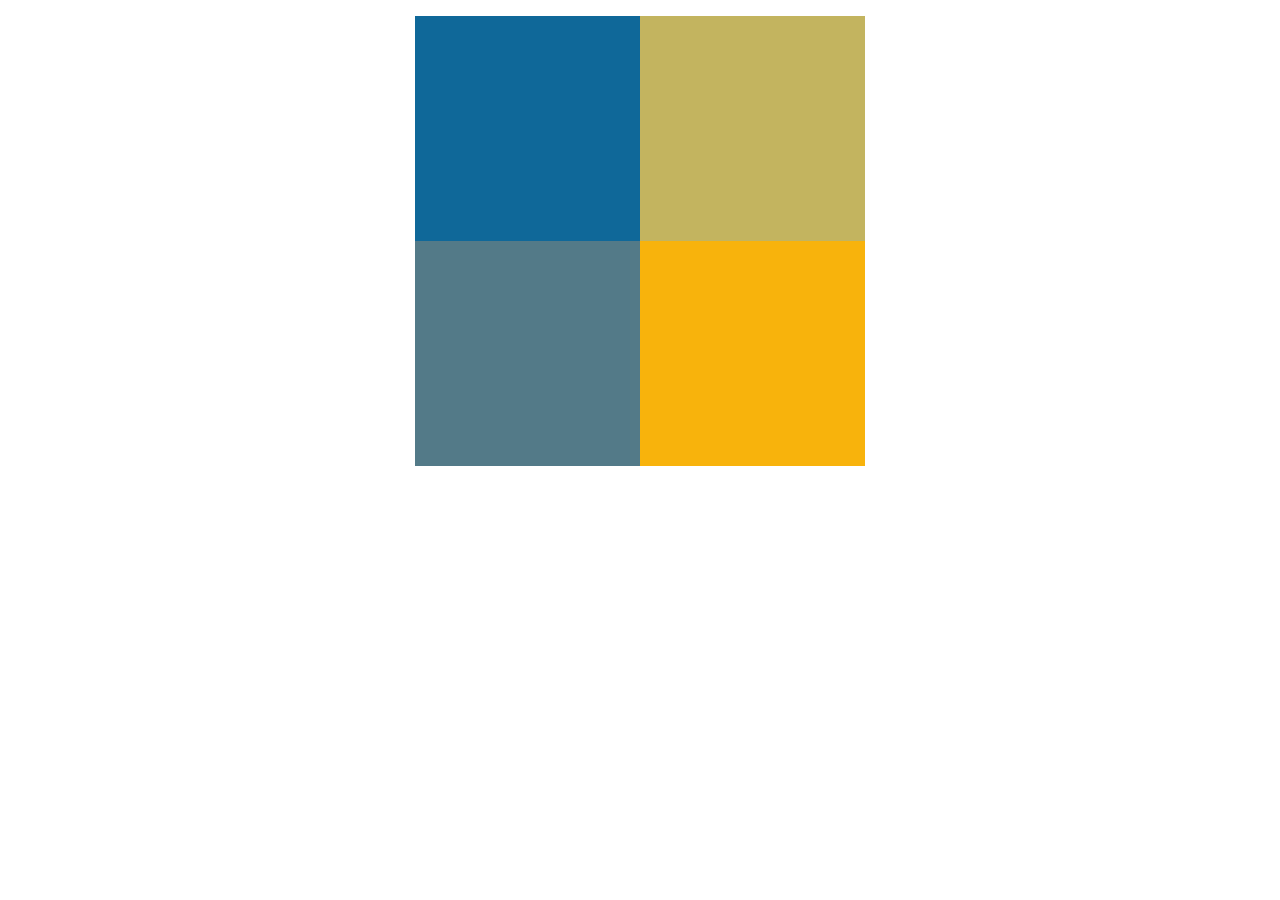
==== index.html @ 8f187b3a "flexed the crap out of my boxes. oh yeah." ====
<!DOCTYPE html>
<html lang="en">

<head>
    <meta charset="UTF-8">
    <title>Document</title>
    <link href='main.css' rel='stylesheet'>
    <script src='query.js'></script>
    <script src='main.js'></script>
</head>

<body>
    <p class="timer"></p>
    <div id="main">
        <div class="gamepiece"></div>
        <div class="gamepiece"></div>
        <div class="gamepiece"></div>
        <div class="gamepiece"></div>
    </div>
</body>

</html>
---- main.css ----
#main {
    margin: 0 auto;
    width: 50vh;
    display: flex;
    flex-direction: row;
    align-items: flex-start;
    align-content: space-between;
    flex-wrap: wrap;
}

.gamepiece {
    margin: 0 auto;
    height: 25vh;
    width: 12.5vw;
    flex-grow: 1;
}
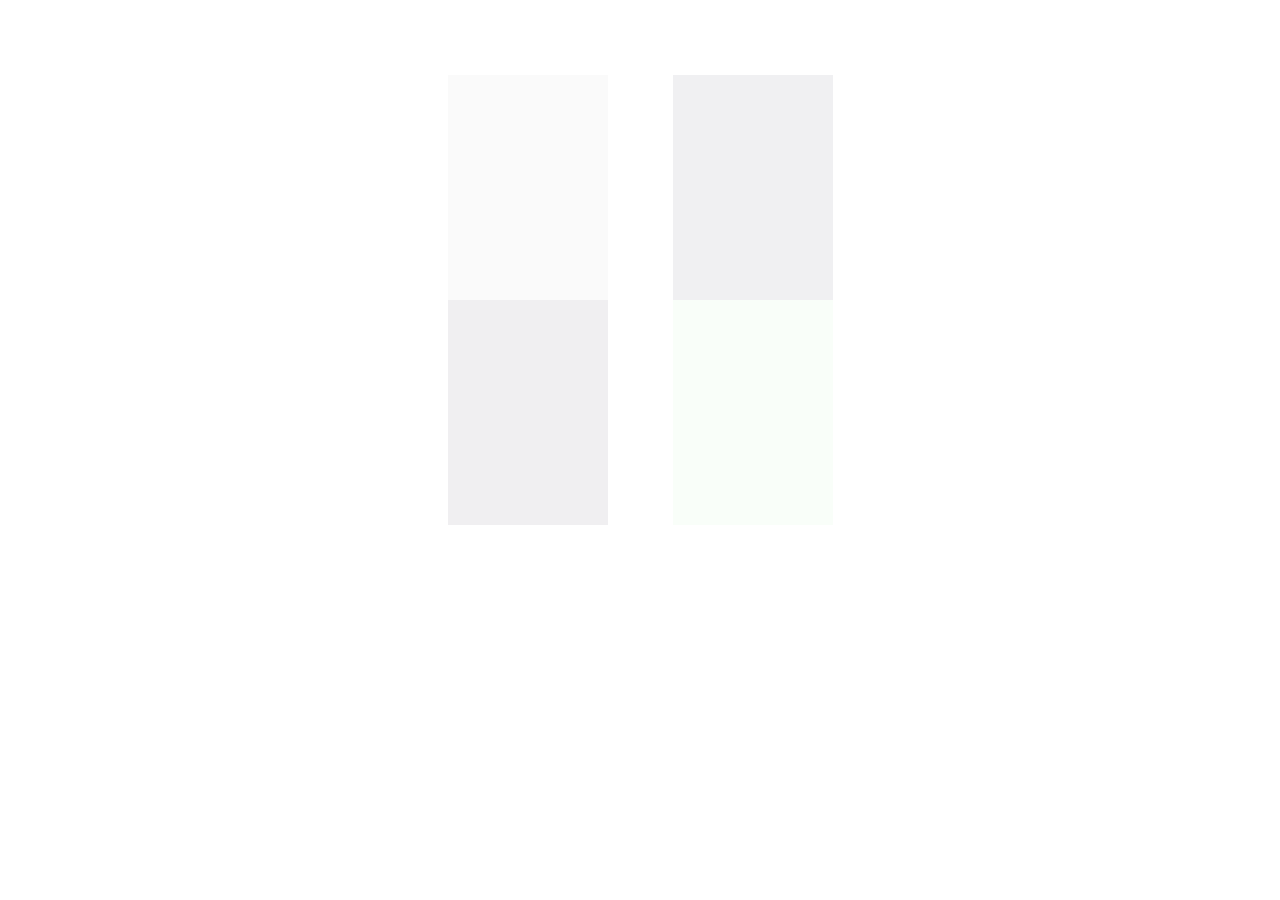
==== commit 6f432e30: "scrapping logic and starting again" ====
--- a/index.html
+++ b/index.html
@@ -12,10 +12,10 @@
 <body>
     <p class="timer"></p>
     <div id="main">
-        <div class="gamepiece"></div>
-        <div class="gamepiece"></div>
-        <div class="gamepiece"></div>
-        <div class="gamepiece"></div>
+        <div class="gamepiece" id="0"></div>
+        <div class="gamepiece" id="1"></div>
+        <div class="gamepiece" id="2"></div>
+        <div class="gamepiece" id="3"></div>
     </div>
 </body>
 
--- a/main.css
+++ b/main.css
@@ -1,3 +1,8 @@
+p {
+    text-align: center;
+    font-size: 75px;
+}
+
 #main {
     margin: 0 auto;
     width: 50vh;
@@ -12,5 +17,4 @@
     margin: 0 auto;
     height: 25vh;
     width: 12.5vw;
-    flex-grow: 1;
 }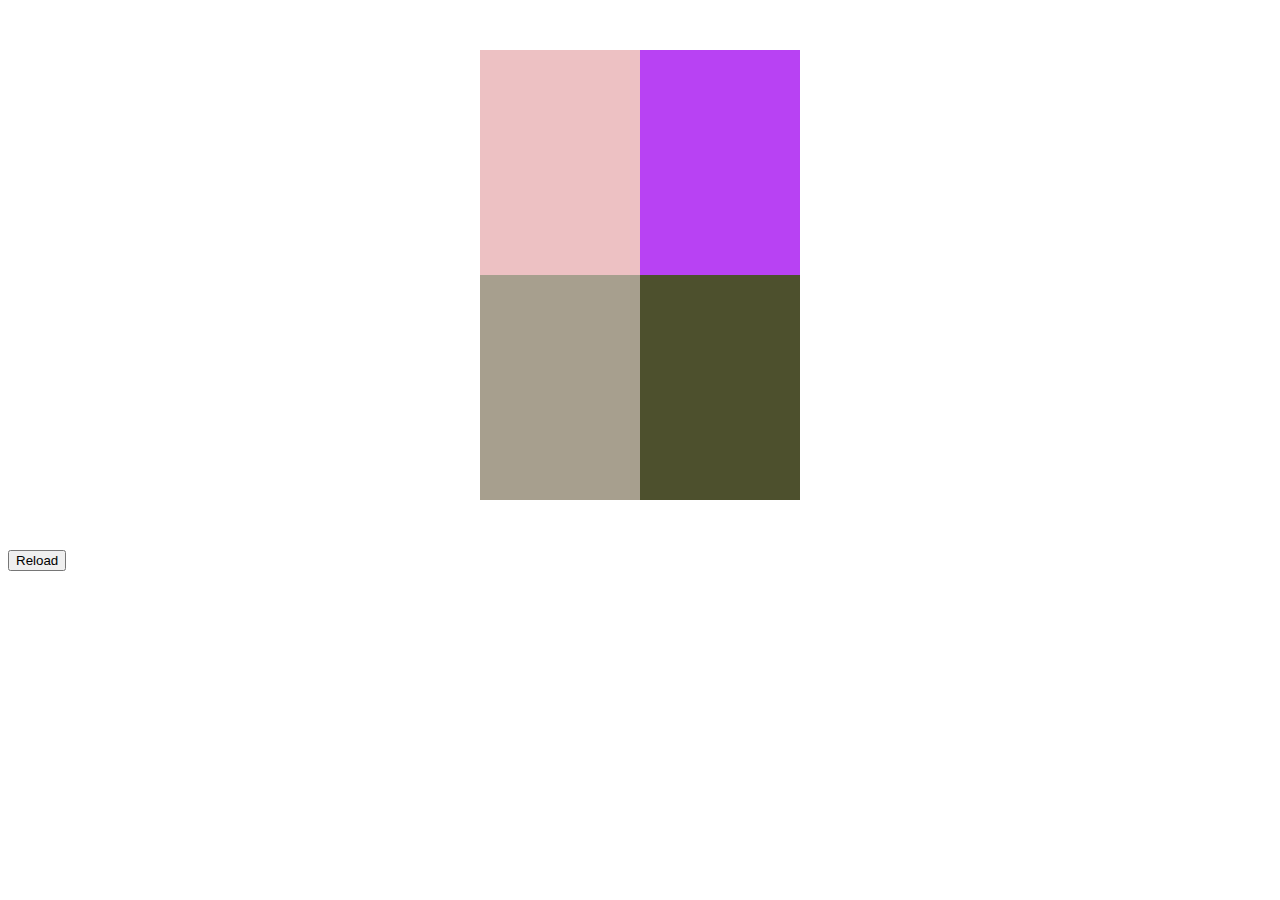
==== commit ec9ead6e: "so close to done. just flash for me, please." ====
--- a/index.html
+++ b/index.html
@@ -17,6 +17,8 @@
         <div class="gamepiece" id="2"></div>
         <div class="gamepiece" id="3"></div>
     </div>
+    <p class="score"></p>
+    <button>Reload</button>
 </body>
 
 </html>--- a/main.css
+++ b/main.css
@@ -1,11 +1,12 @@
 p {
     text-align: center;
-    font-size: 75px;
+    font-size: 50px;
 }
 
 #main {
     margin: 0 auto;
-    width: 50vh;
+    width: 25vw;
+    height: 50vh;
     display: flex;
     flex-direction: row;
     align-items: flex-start;
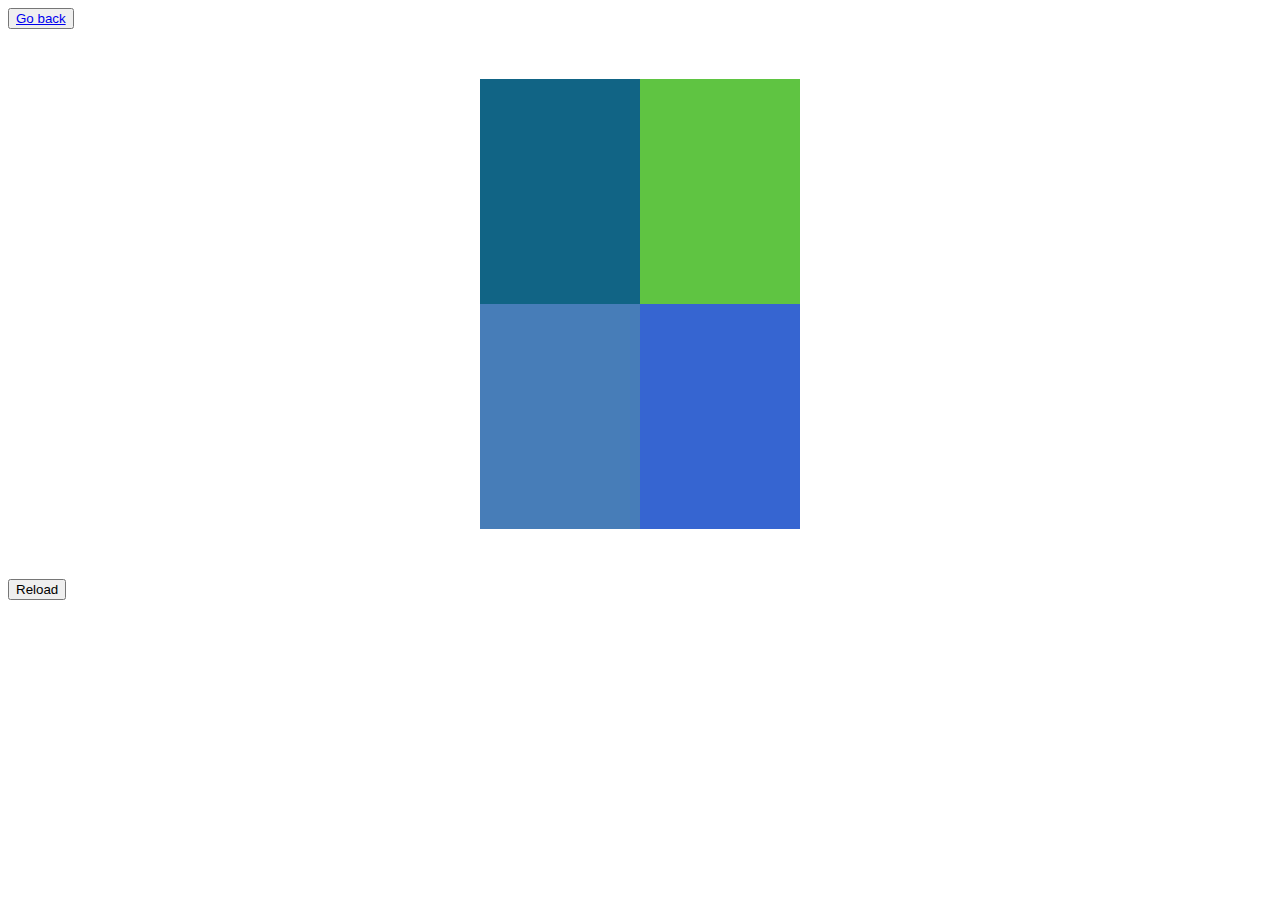
==== commit 471d866d: "landing page stuff" ====
--- a/index.html
+++ b/index.html
@@ -3,13 +3,14 @@
 
 <head>
     <meta charset="UTF-8">
-    <title>Document</title>
+    <title>Jason Says</title>
     <link href='main.css' rel='stylesheet'>
     <script src='query.js'></script>
     <script src='main.js'></script>
 </head>
 
 <body>
+    <button><a href='landing-page.html'>Go back</a></button>
     <p class="timer"></p>
     <div id="main">
         <div class="gamepiece" id="0"></div>
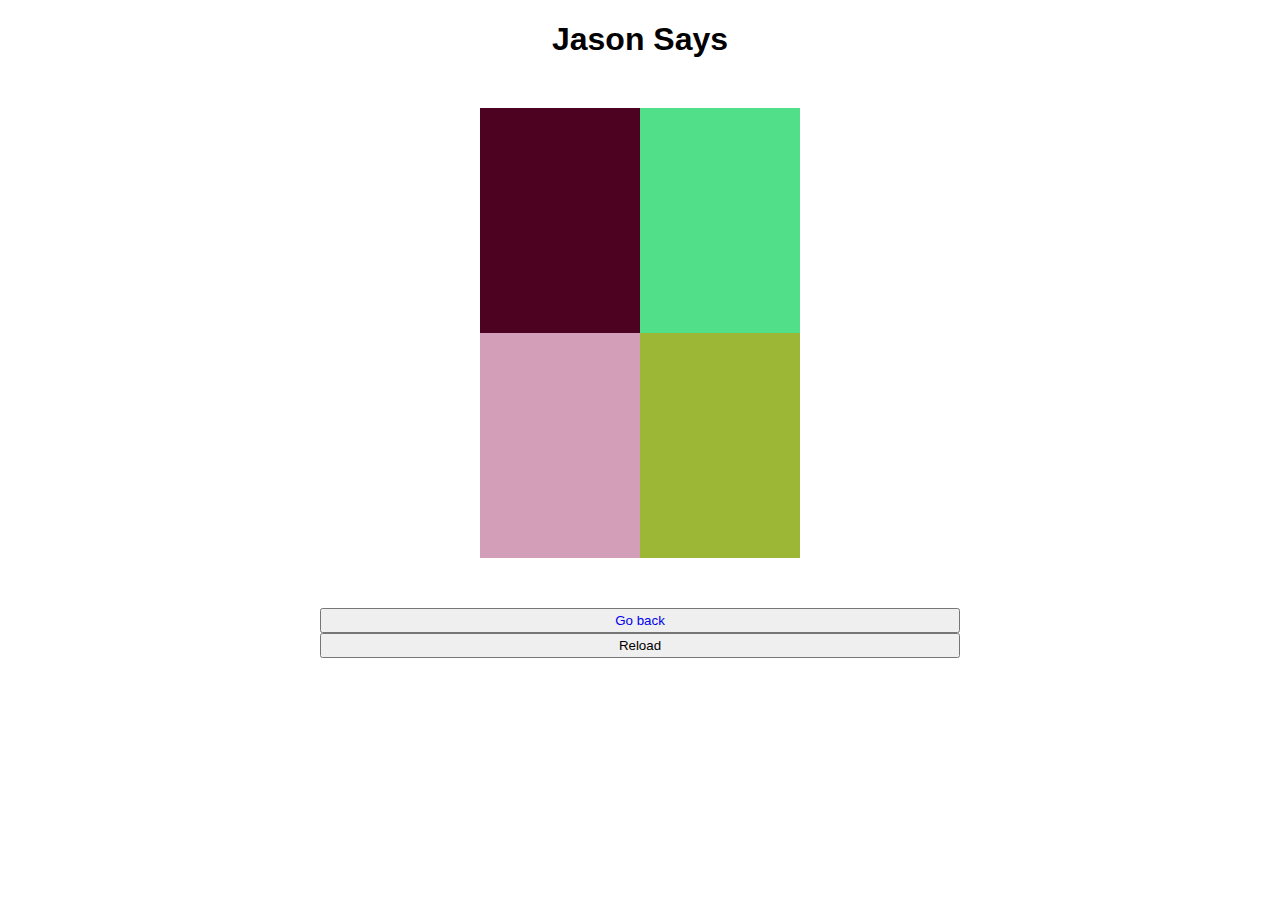
==== commit d420d743: "timer changes, scoring changes, small CSS changes" ====
--- a/index.html
+++ b/index.html
@@ -10,7 +10,7 @@
 </head>
 
 <body>
-    <button><a href='landing-page.html'>Go back</a></button>
+    <h1>Jason Says</h1>
     <p class="timer"></p>
     <div id="main">
         <div class="gamepiece" id="0"></div>
@@ -19,7 +19,10 @@
         <div class="gamepiece" id="3"></div>
     </div>
     <p class="score"></p>
-    <button>Reload</button>
+    <div id="buttons">
+        <button><a href='landing-page.html'>Go back</a></button>
+        <button>Reload</button>
+    </div>
 </body>
 
 </html>--- a/main.css
+++ b/main.css
@@ -1,3 +1,7 @@
+* {
+    font-family: 'Helvetica'
+}
+
 p {
     text-align: center;
     font-size: 50px;
@@ -18,4 +22,24 @@
     margin: 0 auto;
     height: 25vh;
     width: 12.5vw;
+}
+
+h1 {
+    text-align: center;
+}
+
+a {
+    text-decoration: none;
+}
+
+button {
+    display: block;
+    height: 25px;
+    width: 50vw;
+}
+
+#buttons {
+    display: flex;
+    flex-direction: column;
+    align-items: center;
 }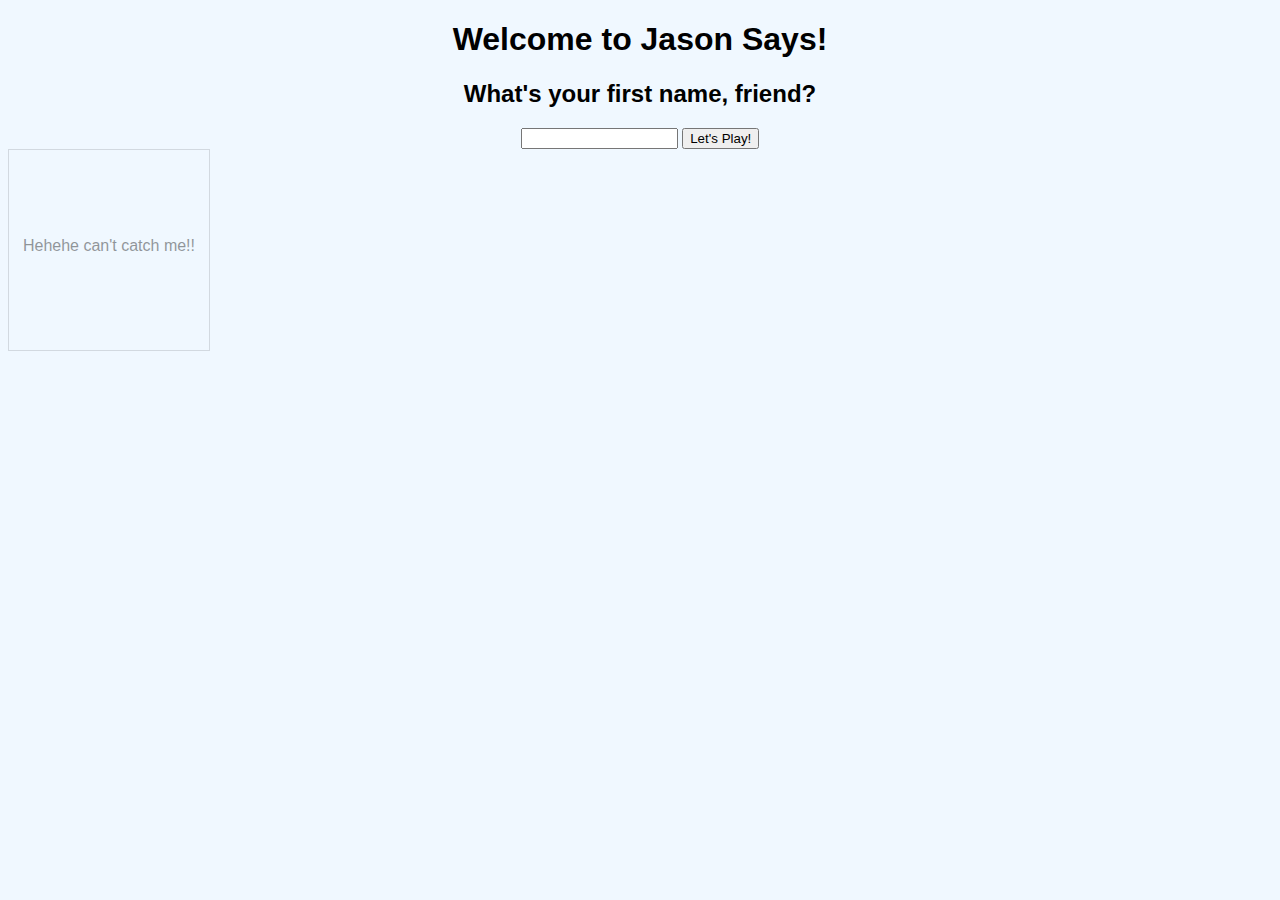
==== commit 16cf77bb: "changed names and fixed for media queries" ====
--- a/index.html
+++ b/index.html
@@ -3,25 +3,19 @@
 
 <head>
     <meta charset="UTF-8">
-    <title>Jason Says</title>
+    <title>Welcome to Jason Says</title>
     <link href='main.css' rel='stylesheet'>
     <script src='query.js'></script>
-    <script src='main.js'></script>
+    <script src='landing-page.js'></script>
 </head>
 
 <body>
-    <h1>Jason Says</h1>
-    <p class="timer"></p>
-    <div id="main">
-        <div class="gamepiece" id="0"></div>
-        <div class="gamepiece" id="1"></div>
-        <div class="gamepiece" id="2"></div>
-        <div class="gamepiece" id="3"></div>
-    </div>
-    <p class="score"></p>
-    <div id="buttons">
-        <button><a href='landing-page.html'>Go back</a></button>
-        <button>Reload</button>
+    <div id="landing">
+        <h1>Welcome to Jason Says!</h1>
+        <h2>What's your first name, friend?</h2>
+        <form action='index.html' method='get'>
+            <input type="text" name='you' id='yourNameHere'>
+            <input type='submit' value="Let's Play!"> </form>
     </div>
 </body>
 
--- a/main.css
+++ b/main.css
@@ -1,45 +1,88 @@
-* {
-    font-family: 'Helvetica'
-}
-
-p {
-    text-align: center;
-    font-size: 50px;
-}
-
-#main {
-    margin: 0 auto;
-    width: 25vw;
-    height: 50vh;
-    display: flex;
-    flex-direction: row;
-    align-items: flex-start;
-    align-content: space-between;
-    flex-wrap: wrap;
-}
-
-.gamepiece {
-    margin: 0 auto;
-    height: 25vh;
-    width: 12.5vw;
-}
-
-h1 {
-    text-align: center;
-}
-
-a {
-    text-decoration: none;
-}
-
-button {
-    display: block;
-    height: 25px;
-    width: 50vw;
-}
-
-#buttons {
-    display: flex;
-    flex-direction: column;
-    align-items: center;
-}+        * {
+            font-family: 'Helvetica'
+        }
+        
+        p {
+            text-align: center;
+            font-size: 50px;
+            padding: 20px;
+            margin: 0 auto;
+        }
+        
+        #main {
+            margin: 0 auto;
+            width: 25vw;
+            height: 50vh;
+            display: flex;
+            flex-direction: row;
+            align-items: flex-start;
+            align-content: space-between;
+            flex-wrap: wrap;
+        }
+        
+        .gamepiece {
+            position: relative;
+            margin: 0 auto;
+            height: 25vh;
+            width: 12.5vw;
+        }
+        
+        h1 {
+            text-align: center;
+        }
+        
+        h2 {
+            text-align: center;
+        }
+        
+        form {
+            text-align: center;
+        }
+        
+        a {
+            text-decoration: none;
+        }
+        
+        button {
+            display: block;
+            height: 50px;
+            width: 50px;
+        }
+        
+        #buttons {
+            display: flex;
+            flex-direction: row;
+            justify-content: flex-start;
+        }
+        
+        .box {
+            line-height: 12.0;
+            text-align: center;
+            position: absolute;
+            height: 200px;
+            border: 1px solid rgba(0, 0, 0, 0.3);
+            width: 200px;
+            opacity: 40%;
+        }
+        
+        body {
+            background-color: aliceblue;
+        }
+        
+        @media (min-width: 300px) and (max-width: 700px) {
+            #main {
+                margin: 0 auto;
+                width: 25vw;
+                height: 25vh;
+                display: flex;
+                flex-direction: row;
+                align-items: flex-start;
+                align-content: space-between;
+                flex-wrap: wrap;
+            }
+            .gamepiece {
+                height: 12.5vh;
+                width: 12.5vw;
+                margin: 0 auto;
+            }
+        }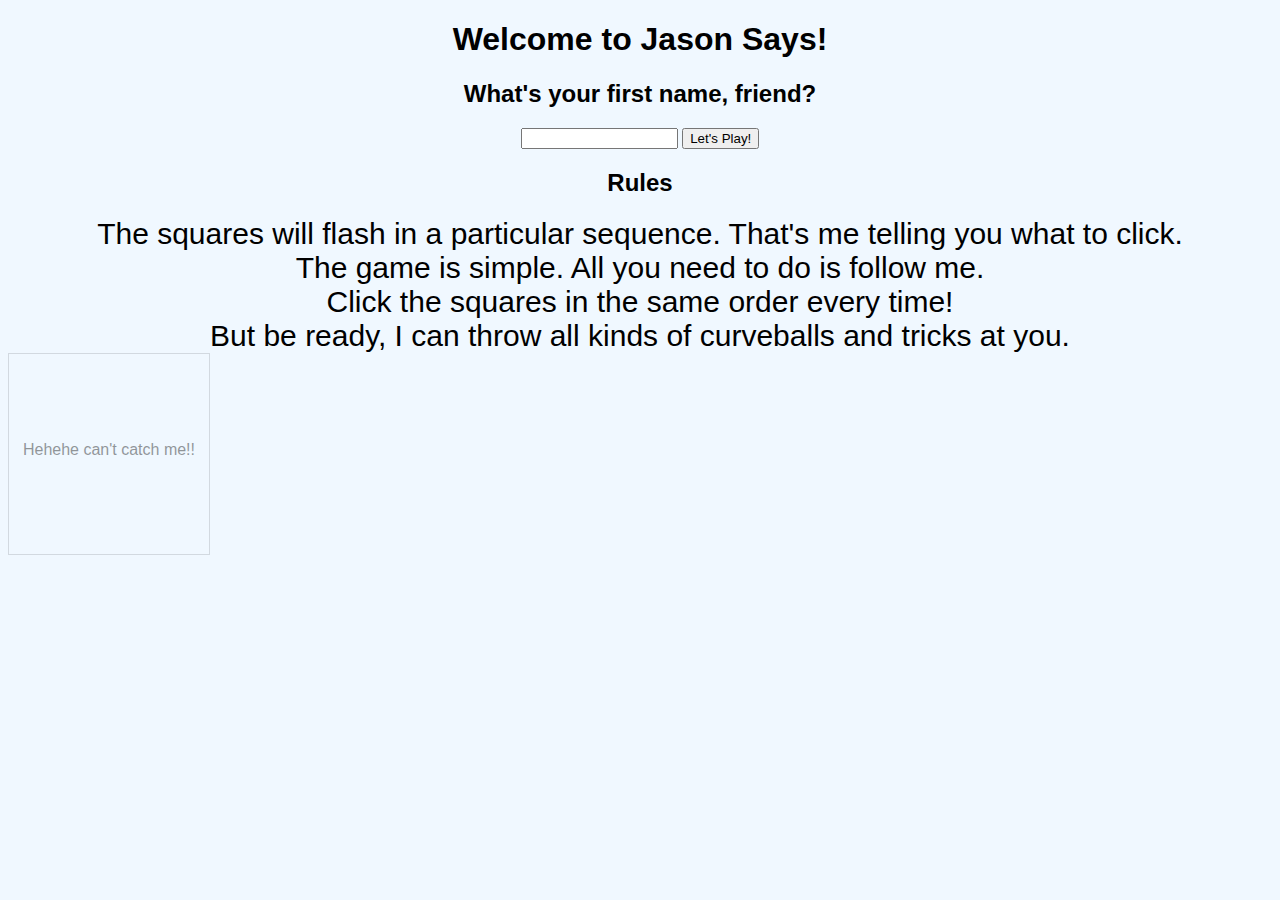
==== commit a45dbf9b: "please stop finding stuff to change..." ====
--- a/index.html
+++ b/index.html
@@ -13,10 +13,10 @@
     <div id="landing">
         <h1>Welcome to Jason Says!</h1>
         <h2>What's your first name, friend?</h2>
-        <form action='index.html' method='get'>
+        <form action='game-page.html' method='get'>
             <input type="text" name='you' id='yourNameHere'>
             <input type='submit' value="Let's Play!"> </form>
-    </div>
+        <h2>Rules</h2> <span>The squares will flash in a particular sequence. That's me telling you what to click. <br>The game is simple. All you need to do is follow me. <br>Click the squares in the same order every time!<br> But be ready, I can throw all kinds of curveballs and tricks at you.</span> </div>
 </body>
 
 </html>--- a/main.css
+++ b/main.css
@@ -69,6 +69,12 @@
             background-color: aliceblue;
         }
         
+        span {
+            display: block;
+            font-size: 30px;
+            text-align: center;
+        }
+        
         @media (min-width: 300px) and (max-width: 700px) {
             #main {
                 margin: 0 auto;
